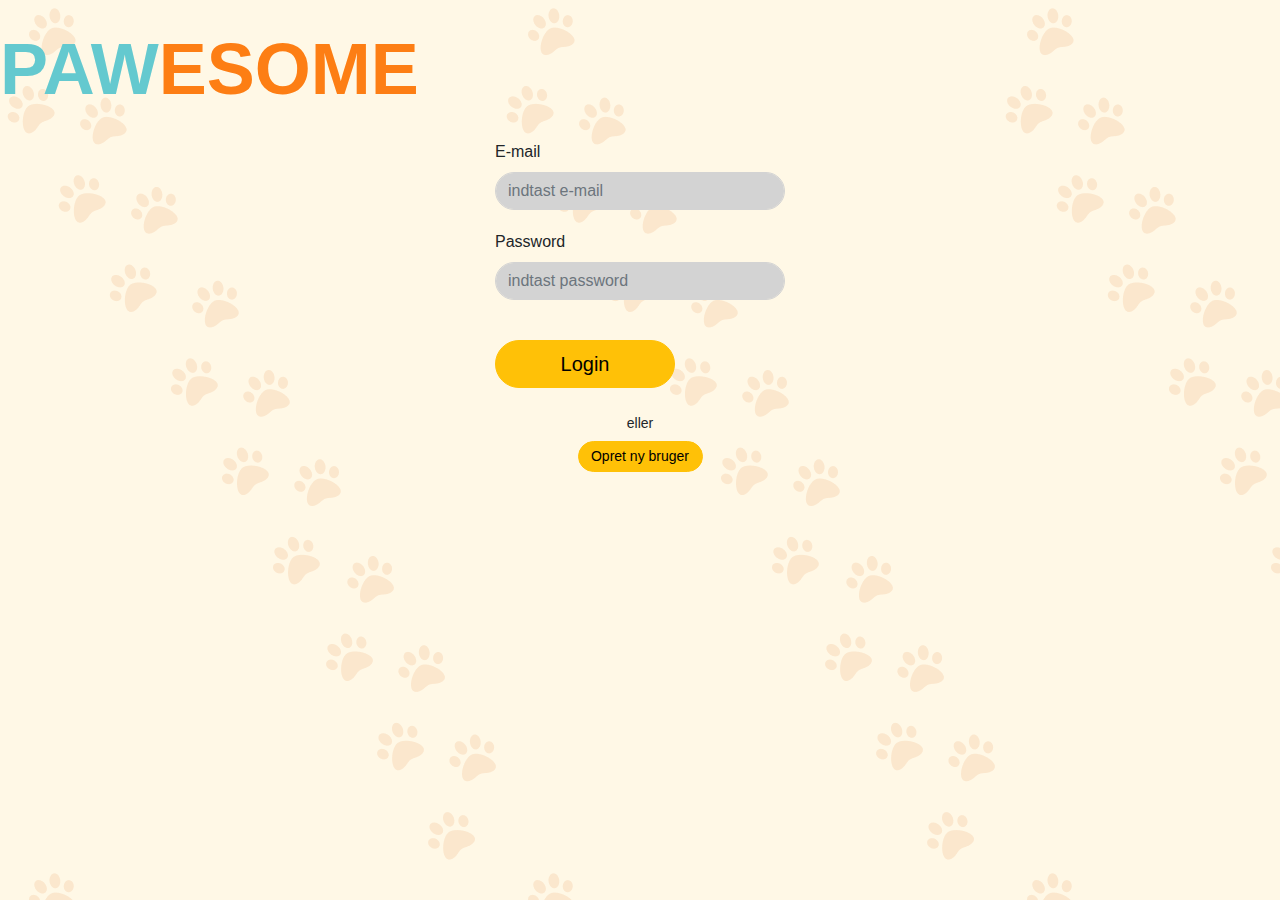
==== html/index.html @ 23d1726f "signUpPage almost done and chooseProfileType created" ====
<!DOCTYPE html>
<html lang="en">
  <head>
    <link rel="stylesheet" href="../ressources/styles/login.css" />

    <!-- Required meta tags -->
    <meta charset="utf-8" />
    <meta
      name="viewport"
      content="width=device-width, initial-scale=1, shrink-to-fit=no"
    />

    <!-- Bootstrap CSS -->
    <link
      rel="stylesheet"
      href="https://maxcdn.bootstrapcdn.com/bootstrap/4.0.0/css/bootstrap.min.css"
      integrity="sha384-Gn5384xqQ1aoWXA+058RXPxPg6fy4IWvTNh0E263XmFcJlSAwiGgFAW/dAiS6JXm"
      crossorigin="anonymous"
    />

    <title>Pawsome</title>
  </head>
  <body>
    <h1 class="display-3 font-weight-bold">PAW<span>ESOME</span></h1>
    
    <form>
      <div>
        <label>E-mail</label>
        <input class="form-input form-control" type="email" placeholder="indtast e-mail" />
      </div>
      <div>
        <label>Password</label>
        <input class="form-input form-control" type="password" placeholder="indtast password"/>
      <a href="userMainPage.html"><button class="yel-btn btn btn-primary btn-lg">Login</button></a>
      </div>
    </form>
    <div class="sign-up text-center">
      <p>eller</p><br>
      <a href="signUpPage.html"><button class="sign-up-btn yel-btn btn btn-secondary btn-sm">Opret ny bruger</button></a>
  </body>

    <!-- Optional JavaScript -->
    <!-- jQuery first, then Popper.js, then Bootstrap JS -->
    <script
      src="https://code.jquery.com/jquery-3.2.1.slim.min.js"
      integrity="sha384-KJ3o2DKtIkvYIK3UENzmM7KCkRr/rE9/Qpg6aAZGJwFDMVNA/GpGFF93hXpG5KkN"
      crossorigin="anonymous"
    ></script>
    <script
      src="https://cdnjs.cloudflare.com/ajax/libs/popper.js/1.12.9/umd/popper.min.js"
      integrity="sha384-ApNbgh9B+Y1QKtv3Rn7W3mgPxhU9K/ScQsAP7hUibX39j7fakFPskvXusvfa0b4Q"
      crossorigin="anonymous"
    ></script>
    <script
      src="https://maxcdn.bootstrapcdn.com/bootstrap/4.0.0/js/bootstrap.min.js"
      integrity="sha384-JZR6Spejh4U02d8jOt6vLEHfe/JQGiRRSQQxSfFWpi1MquVdAyjUar5+76PVCmYl"
      crossorigin="anonymous"
    ></script>
  </body>
</html>
---- ressources/styles/login.css ----
@import "primaryStyle.css";

h1 {
  text-align: center;
  padding-top: 2%;
  color: var(--lightblue) !important;
  width: 290px;
}

form {
  width: 290px;
}

form label {
  margin-top: 20px;
}

span {
  color: var(--orange);
}

p {
  text-align: center;
  font-size: 14px;
}

.yel-btn {
  margin-top: 40px;
  width: 180px;
}

.sign-up-btn {
  margin-top: 25px;
  width: 125px;
}

.sign-up {
  margin-top: 25px;
}

.sign-up-btn {
  margin-top: -60px;
}
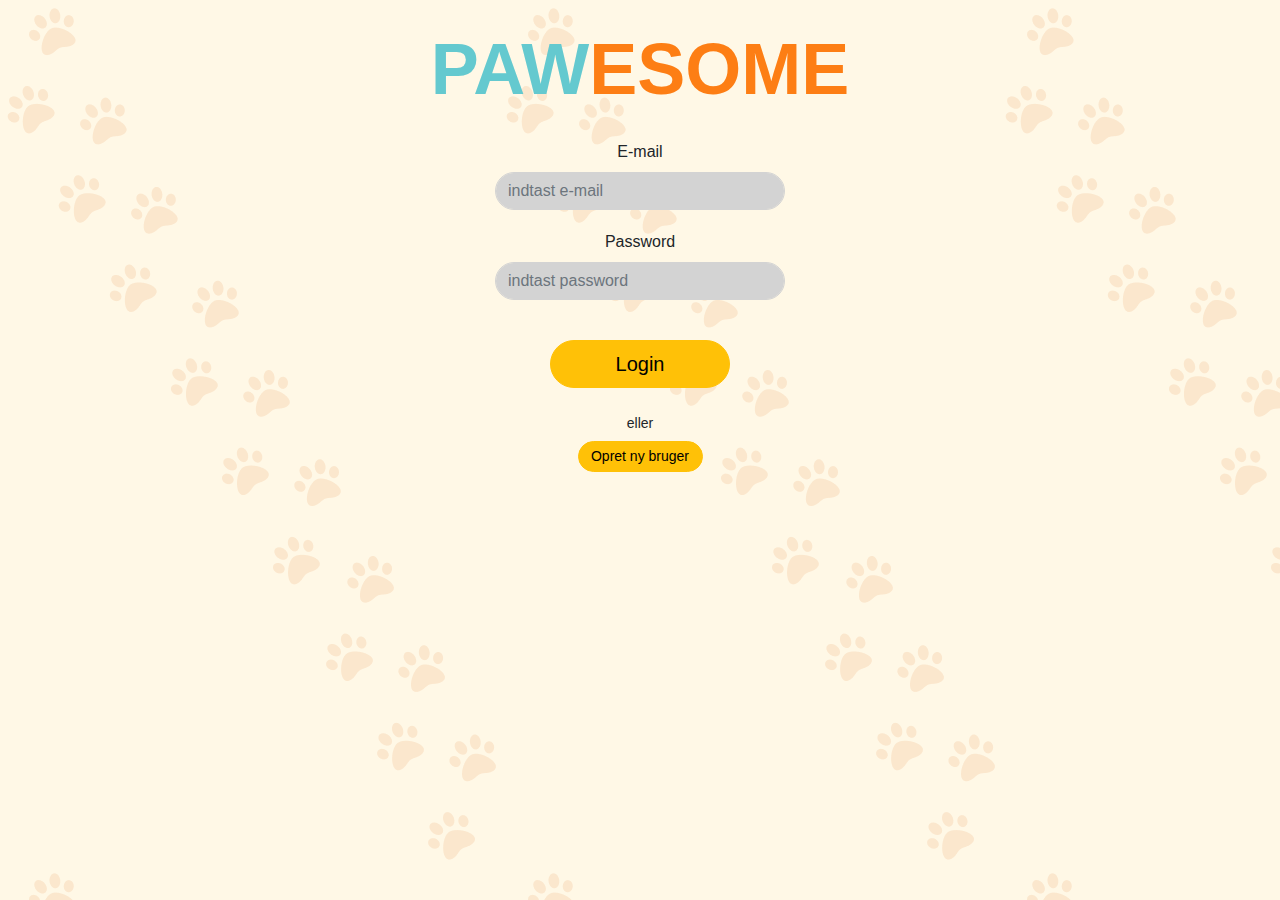
==== commit d5bab9c2: "small changes to signUpPage" ====
--- a/html/index.html
+++ b/html/index.html
@@ -2,6 +2,7 @@
 <html lang="en">
   <head>
     <link rel="stylesheet" href="../ressources/styles/login.css" />
+    <link rel="icon" type="image/x-icon" href="../ressources/images/pote.png">
 
     <!-- Required meta tags -->
     <meta charset="utf-8" />
@@ -18,7 +19,7 @@
       crossorigin="anonymous"
     />
 
-    <title>Pawsome</title>
+    <title>Pawesome</title>
   </head>
   <body>
     <h1 class="display-3 font-weight-bold">PAW<span>ESOME</span></h1>
--- a/ressources/styles/login.css
+++ b/ressources/styles/login.css
@@ -4,10 +4,10 @@
   text-align: center;
   padding-top: 2%;
   color: var(--lightblue) !important;
-  width: 290px;
 }
 
 form {
+  text-align: center;
   width: 290px;
 }
 
